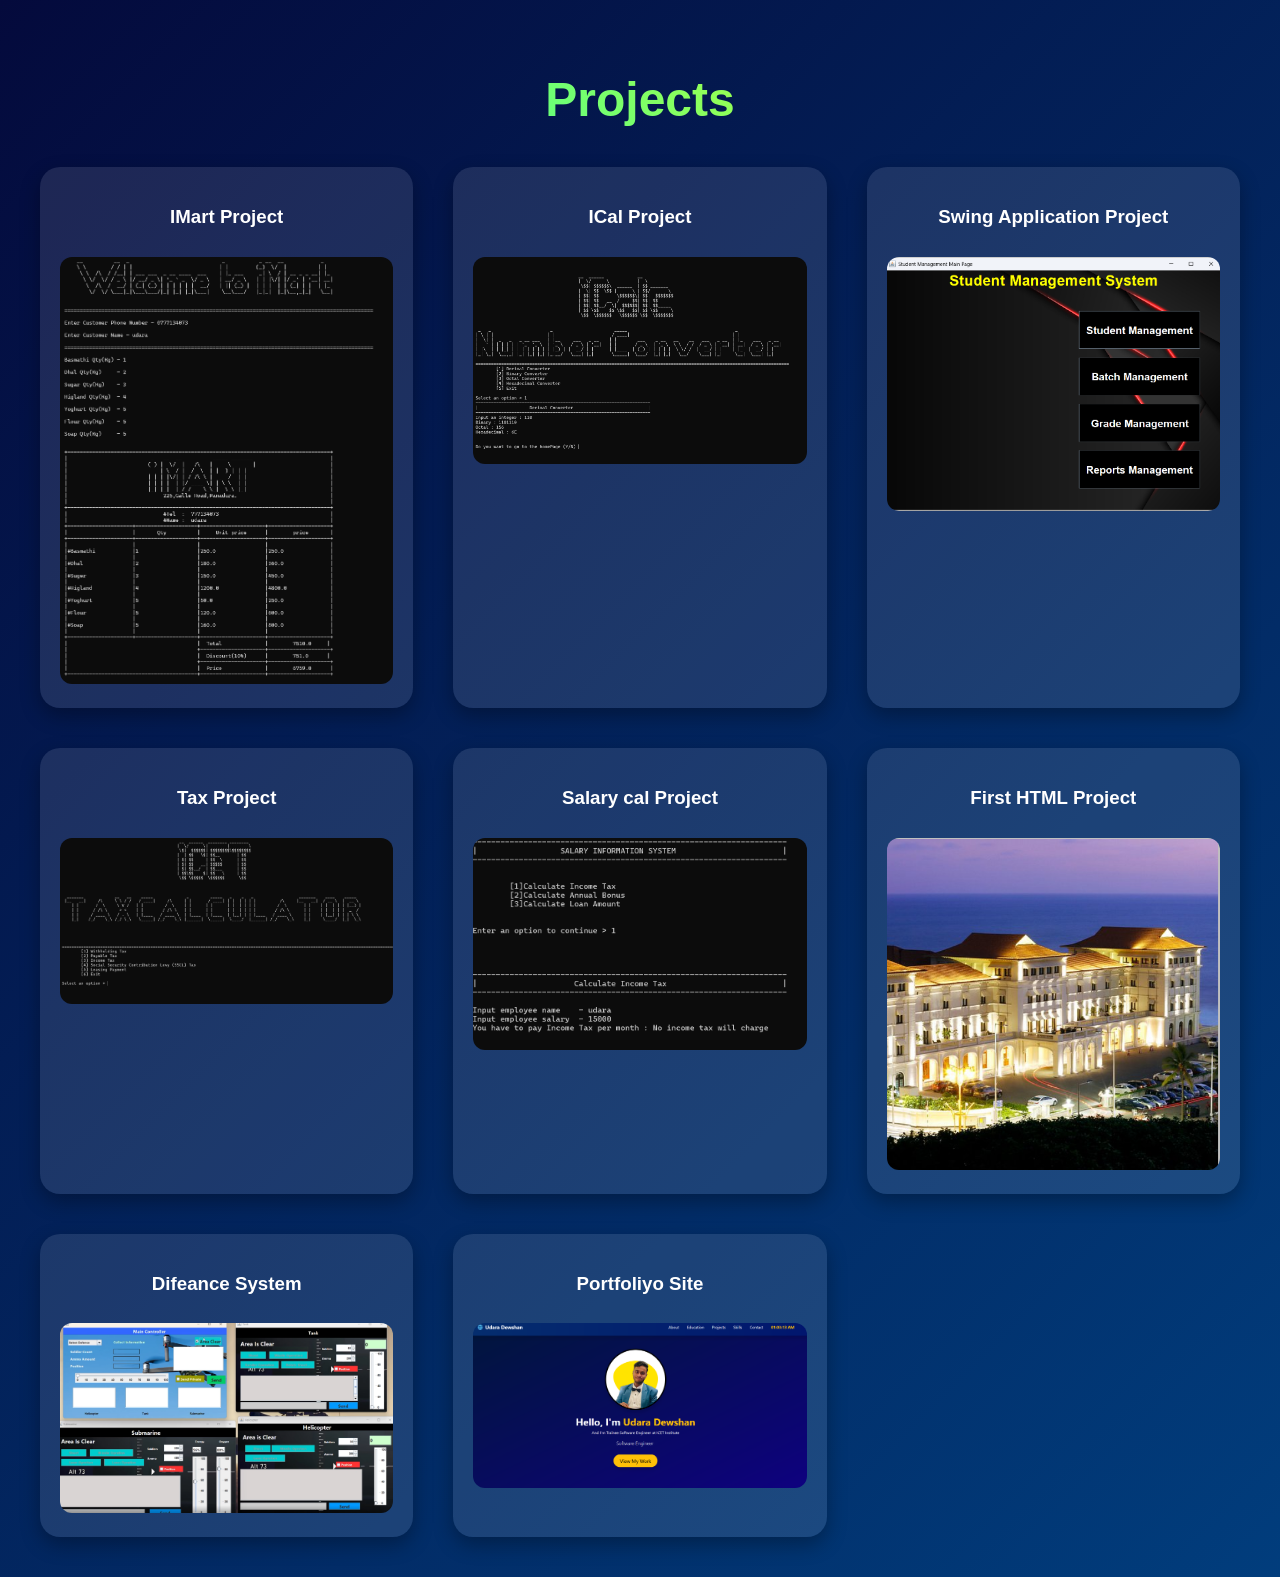
==== projects.html @ 9e60fb99 "Add Another Project Page" ====
<!DOCTYPE html>
<html lang="en">

<head>
  <meta charset="UTF-8" />
  <meta name="viewport" content="width=device-width, initial-scale=1.0" />
  <title>Projects</title>
  <link rel="stylesheet" href="asset/css/project.css" />
</head>

<body>

  <h1><b>Projects</b></h1>

  <div class="projects">
    <div class="project-card">
      <h3>IMart Project</h3>
      <img src="asset/img/imart.png" alt="IMart Project">
    </div>

    <div class="project-card">
      <h3>ICal Project</h3>
      <img src="asset/img/icalc.png" alt="ICal Project">
    </div>

    <div class="project-card">
      <h3>Swing Application Project</h3>
      <img src="asset/img/swing.png" alt="Swing Project">
    </div>

    <div class="project-card">
      <h3>Tax Project</h3>
      <img src="asset/img/tax.png" alt="Tax Project">
    </div>

    <div class="project-card">
      <h3>Salary cal Project</h3>
      <img src="asset/img/salary.png" alt="HTML Project">
    </div>

    <div class="project-card">
      <h3>First HTML Project</h3>
        <img src="asset/img/html.png" alt="HTML Project">
      </a>
    </div>

    <div class="project-card">
      <h3>Difeance System</h3>
        <img src="asset/img/difence.png" alt="HTML Project">
      </a>
    </div>

    <div class="project-card">
      <h3>Portfoliyo Site</h3>
        <img src="asset/img/portfoliyo.png" alt="HTML Project">
      </a>
    </div>
  </div>

</body>

</html>
---- asset/css/project.css ----
body {
    margin: 0;
    padding: 40px;
    font-family: 'Segoe UI', sans-serif;
    background: linear-gradient(135deg, #040a3c, #004e92, #00c853, #290277);
    background-size: 400% 400%;
    animation: gradientBG 15s ease infinite;
    color: white;
}

    @keyframes gradientBG {
        0% { background-position: 0% 50%; }
        50% { background-position: 100% 50%; }
        100% { background-position: 0% 50%; }
    }

h1 {
    font-size: 3em;
    text-align: center;
    margin-bottom: 40px;
    background: linear-gradient(45deg, #00ffcc, #ffff00);
    background-clip: text;
    -webkit-background-clip: text;
    -webkit-text-fill-color: transparent;
}

.projects {
    display: grid;
    grid-template-columns: repeat(auto-fit, minmax(300px, 1fr));
    gap: 40px;
    max-width: 1200px;
    margin: auto;
}

.project-card {
    background-color: rgba(255, 255, 255, 0.1);
    border-radius: 20px;
    padding: 20px;
    text-align: center;
    box-shadow: 0 8px 20px rgba(0, 0, 0, 0.3);
    transition: transform 0.3s ease;
}

.project-card:hover {
    transform: translateY(-5px);
}

.project-card img {
    width: 100%;
    height: auto;
    border-radius: 12px;
    margin-top: 10px;
}
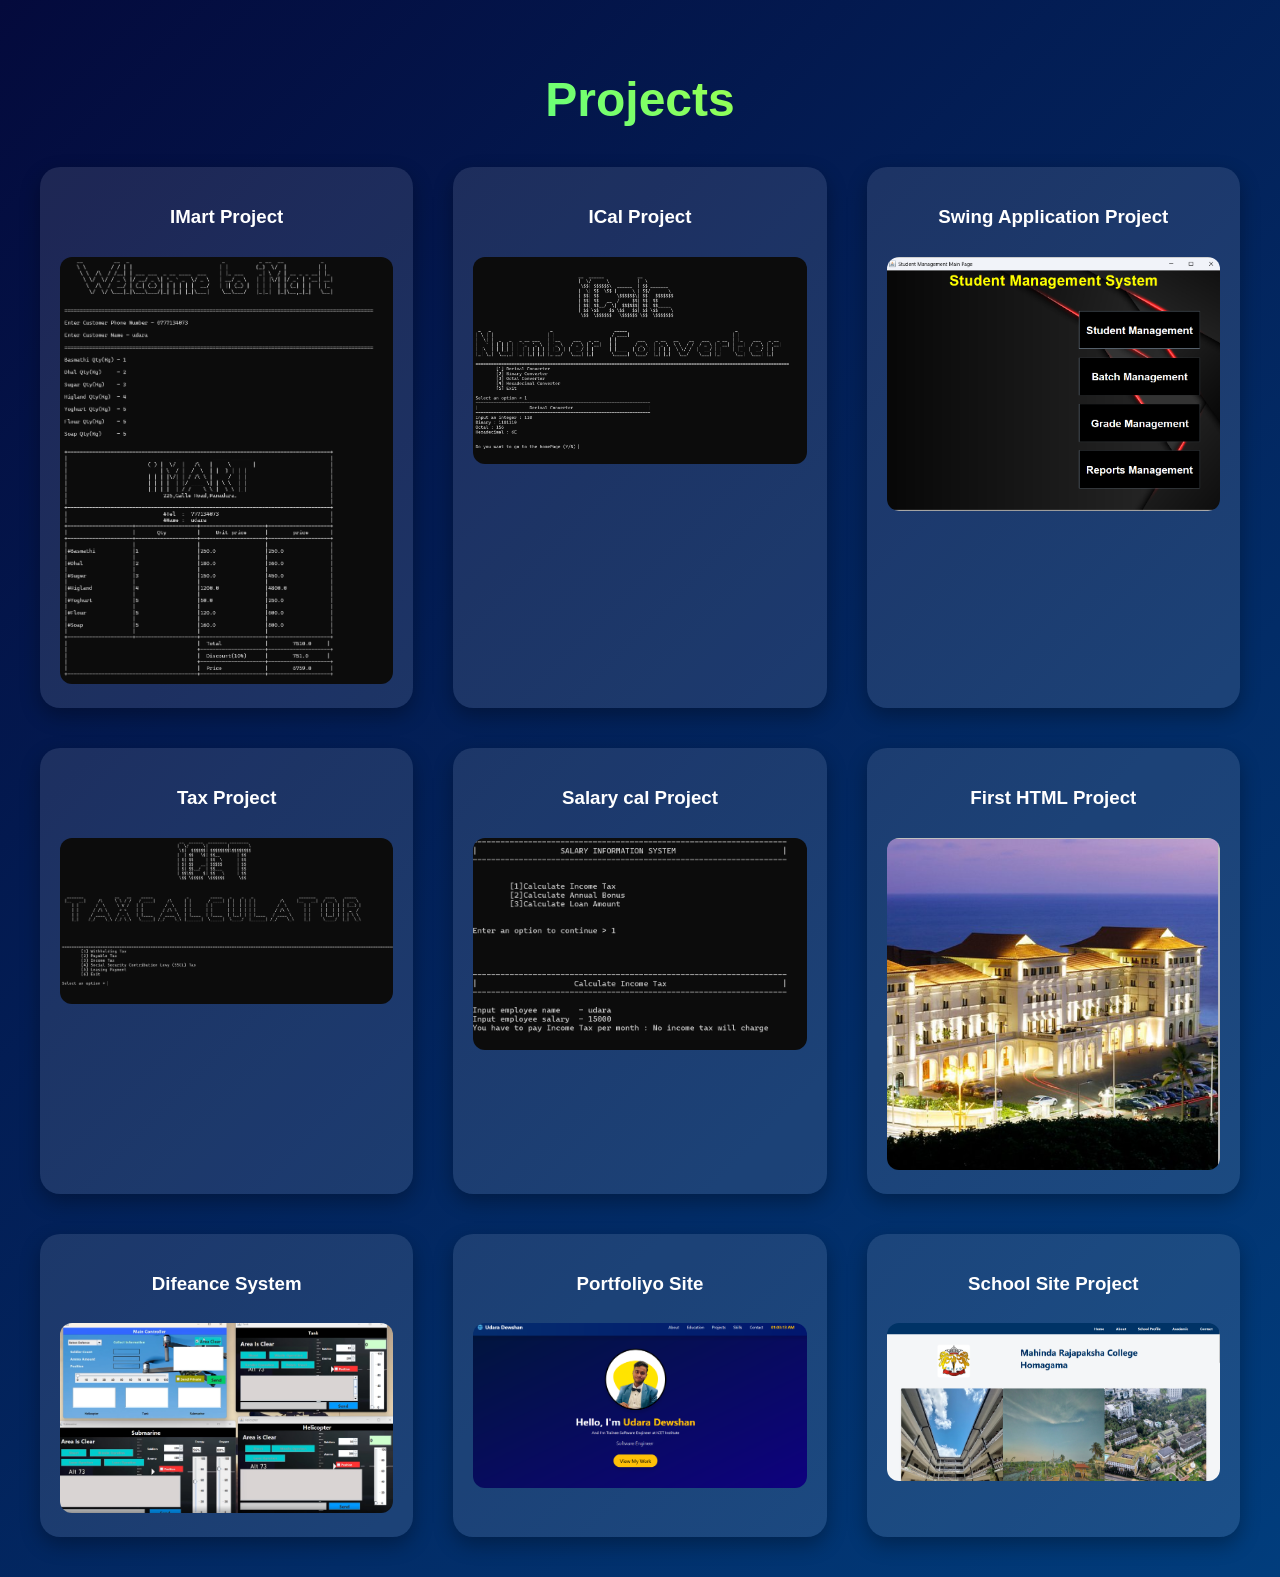
==== commit 1d1e1086: "Add Footer Section" ====
--- a/projects.html
+++ b/projects.html
@@ -55,6 +55,12 @@
         <img src="asset/img/portfoliyo.png" alt="HTML Project">
       </a>
     </div>
+
+    <div class="project-card">
+      <h3>School Site Project</h3>
+        <img src="asset/img/School.png" alt="HTML Project">
+      </a>
+    </div>
   </div>
 
 </body>
--- a/asset/css/project.css
+++ b/asset/css/project.css
@@ -2,7 +2,7 @@
     margin: 0;
     padding: 40px;
     font-family: 'Segoe UI', sans-serif;
-    background: linear-gradient(135deg, #040a3c, #004e92, #00c853, #290277);
+    background: linear-gradient(135deg, #040a3c, #004e92, #00c853, #9058ff);
     background-size: 400% 400%;
     animation: gradientBG 15s ease infinite;
     color: white;
